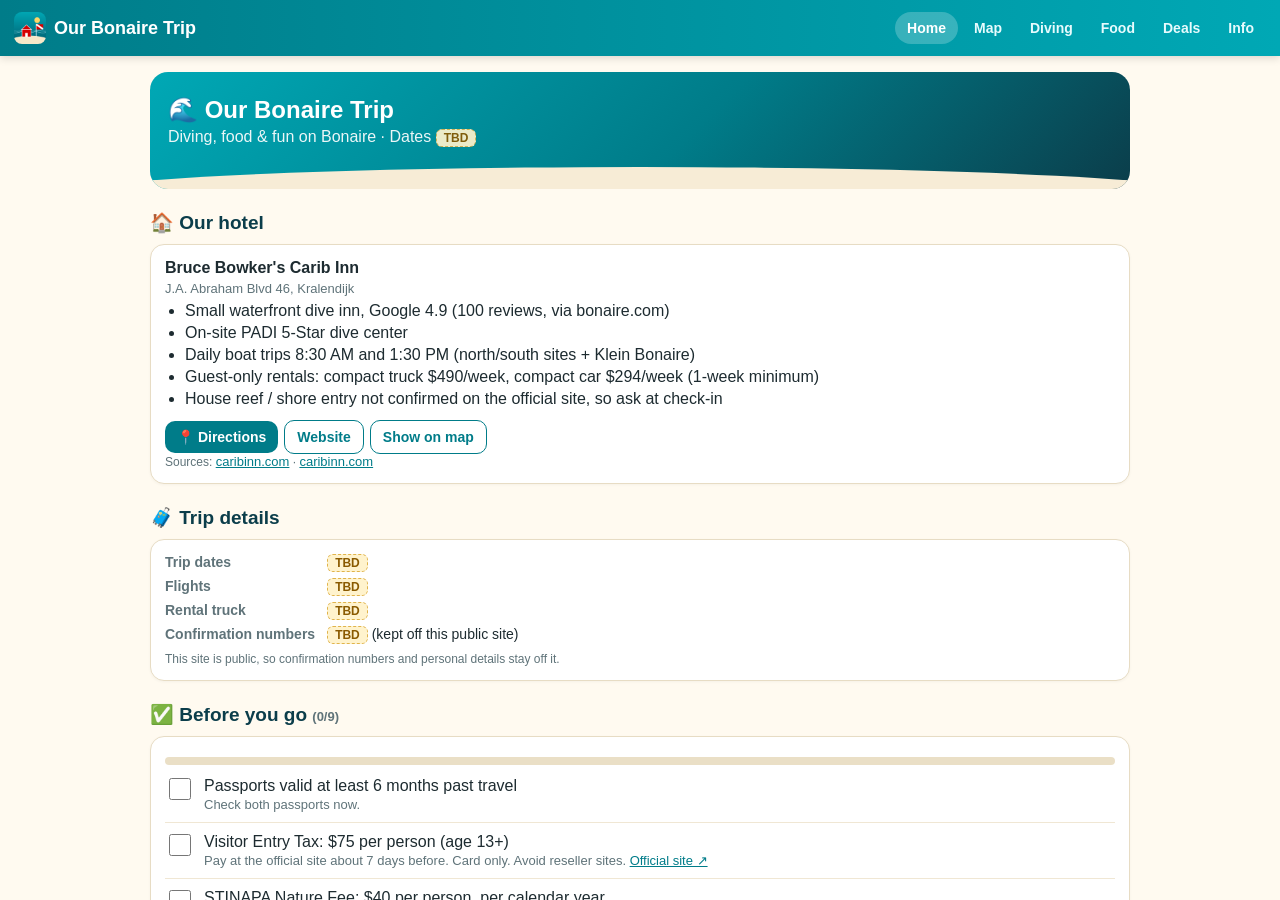
==== index.html @ 3a9d30bf "Our Bonaire Trip: PWA trip site (map, diving, food, deals, info)" ====
<!DOCTYPE html>
<html lang="en"><head><meta charset="utf-8">
<meta name="viewport" content="width=device-width, initial-scale=1, viewport-fit=cover">
<meta name="robots" content="noindex, nofollow">
<title>Our Bonaire Trip</title>
<meta name="description" content="Our Bonaire trip home base: map, diving, food, deals and info.">
<meta name="theme-color" content="#007c89">
<link rel="manifest" href="manifest.json">
<link rel="icon" type="image/png" sizes="192x192" href="icons/icon-192.png">
<link rel="icon" type="image/png" sizes="32x32" href="icons/favicon-32.png">
<link rel="apple-touch-icon" href="icons/apple-touch-icon.png">
<meta name="apple-mobile-web-app-capable" content="yes">
<meta name="mobile-web-app-capable" content="yes">
<meta name="apple-mobile-web-app-title" content="Bonaire">
<meta name="apple-mobile-web-app-status-bar-style" content="default">
<link rel="stylesheet" href="style.css">
</head><body>
<header class="top">
  <a class="brand" href="#home"><img src="icons/icon-192.png" alt=""><span>Our Bonaire Trip</span></a>
  <nav class="tabs" id="tabs"></nav>
</header>
<main id="main">
  <section id="v-home" class="view"></section>
  <section id="v-map" class="view mapview"><iframe id="mapframe" title="Bonaire map" loading="lazy"></iframe></section>
  <section id="v-diving" class="view"></section>
  <section id="v-food" class="view"></section>
  <section id="v-deals" class="view"></section>
  <section id="v-info" class="view"></section>
</main>
<nav class="bottombar" id="bottombar"></nav>
<script src="app.js"></script>
</body></html>
---- style.css ----
:root{--sea:#007c89;--sea2:#00a8b5;--deep:#0b3d4a;--sand:#f7ecd6;--sand2:#fffaf0;--coral:#ff7a59;--ink:#1d2b30;--mut:#5f7379;--card:#fff;--line:#e7dcc4;--top:56px;--bot:62px}
*{box-sizing:border-box}html,body{margin:0;height:100%}
body{font-family:-apple-system,BlinkMacSystemFont,"Segoe UI",Roboto,sans-serif;color:var(--ink);background:var(--sand2);-webkit-text-size-adjust:100%}
a{color:var(--sea)}
.top{position:fixed;top:0;left:0;right:0;height:var(--top);display:flex;align-items:center;gap:16px;padding:0 14px;background:linear-gradient(90deg,var(--sea),var(--sea2));color:#fff;z-index:50;box-shadow:0 2px 8px rgba(0,0,0,.15);padding-top:env(safe-area-inset-top)}
.brand{display:flex;align-items:center;gap:8px;color:#fff;text-decoration:none;font-weight:800;font-size:18px;white-space:nowrap}
.brand img{width:32px;height:32px;border-radius:8px}
.tabs{display:flex;gap:4px;margin-left:auto}
.tabs a,.bottombar a{text-decoration:none;color:inherit}
.tabs a{padding:8px 12px;border-radius:20px;font-weight:600;font-size:14px;color:#e6fbfd}
.tabs a.on{background:rgba(255,255,255,.22);color:#fff}
.bottombar{display:none}
main{position:absolute;top:var(--top);left:0;right:0;bottom:0;overflow:hidden}
.view{display:none;position:absolute;inset:0;overflow-y:auto;-webkit-overflow-scrolling:touch;padding:16px 16px 40px}
.view.on{display:block}
.view>.wrap{max-width:980px;margin:0 auto}
.mapview{padding:0}.mapview iframe{border:0;width:100%;height:100%;display:block}
@media (max-width:760px){
 .tabs{display:none}
 .bottombar{display:flex;position:fixed;left:0;right:0;bottom:0;height:calc(var(--bot) + env(safe-area-inset-bottom));padding-bottom:env(safe-area-inset-bottom);background:#fff;border-top:1px solid var(--line);z-index:50;box-shadow:0 -2px 8px rgba(0,0,0,.06)}
 .bottombar a{flex:1;display:flex;flex-direction:column;align-items:center;justify-content:center;font-size:11px;font-weight:600;color:var(--mut);gap:2px}
 .bottombar a .i{font-size:20px;line-height:1}
 .bottombar a.on{color:var(--sea)}
 .bottombar a.on .i{transform:scale(1.1)}
 main{bottom:calc(var(--bot) + env(safe-area-inset-bottom))}
 .view{padding:12px 12px 28px}
}
h1{font-size:24px;margin:4px 0 4px}h2{font-size:19px;margin:22px 0 8px;color:var(--deep)}h3{font-size:16px;margin:0 0 4px}
.hero{background:linear-gradient(135deg,#00a8b5 0%,#007c89 55%,#0b3d4a 100%);color:#fff;border-radius:18px;padding:20px 18px;position:relative;overflow:hidden}
.hero:after{content:"";position:absolute;left:-10%;right:-10%;bottom:-38px;height:60px;background:var(--sand);border-radius:50%}
.hero p{margin:4px 0 22px;opacity:.92}
.card{background:var(--card);border:1px solid var(--line);border-radius:14px;padding:14px;margin:10px 0;box-shadow:0 1px 3px rgba(0,0,0,.04)}
.grid{display:grid;grid-template-columns:repeat(auto-fill,minmax(280px,1fr));gap:10px}
.grid .card{margin:0}
.btn{display:inline-flex;align-items:center;gap:6px;background:var(--sea);color:#fff;text-decoration:none;border:0;border-radius:10px;padding:8px 12px;font-weight:700;font-size:14px;cursor:pointer;margin:6px 6px 0 0}
.btn.alt{background:#fff;color:var(--sea);border:1.5px solid var(--sea)}
.btn.sm{padding:5px 9px;font-size:13px}
.tbd{display:inline-block;background:#fff3cd;color:#8a5a00;border:1px dashed #e0b44c;border-radius:6px;padding:1px 7px;font-weight:700;font-size:12px}
.kv{display:grid;grid-template-columns:max-content 1fr;gap:6px 12px;font-size:14px}.kv b{color:var(--mut);font-weight:600}
ul.clean{margin:6px 0;padding-left:20px}ul.clean li{margin:4px 0}
.check{display:flex;gap:10px;align-items:flex-start;padding:10px 0;border-bottom:1px solid #f0e7d4}
.check:last-child{border-bottom:0}
.check input{width:22px;height:22px;margin-top:1px;accent-color:var(--sea);flex:none}
.check.done .t{text-decoration:line-through;color:var(--mut)}
.check .n{font-size:13px;color:var(--mut);margin-top:2px}
.progress{height:8px;background:#eadfc6;border-radius:6px;overflow:hidden;margin:6px 0 2px}.progress div{height:100%;background:var(--sea2)}
.chips{display:flex;flex-wrap:wrap;gap:6px;margin:8px 0}
.chip{border:1.5px solid var(--line);background:#fff;border-radius:18px;padding:5px 11px;font-size:13px;font-weight:600;cursor:pointer;color:var(--ink)}
.chip.on{background:var(--deep);border-color:var(--deep);color:#fff}
.dot{display:inline-block;width:11px;height:11px;border-radius:50%;margin-right:4px;vertical-align:-1px;border:1.5px solid #fff;box-shadow:0 0 0 1px rgba(0,0,0,.25)}
.meta{font-size:13px;color:var(--mut)}
.stars{color:#f5a623;font-size:17px;letter-spacing:1px}.score{font-weight:800;font-size:17px;margin-left:4px}
.vb{display:inline-block;color:#fff;border-radius:10px;padding:1px 8px;font-size:12px;font-weight:700}
.flag{font-size:13px;color:#8a4b00;background:#fff3e0;border-radius:6px;padding:5px 7px;margin-top:6px}
.rank{display:flex;gap:10px}.rank .num{font-size:20px;font-weight:800;color:var(--sea);min-width:28px}
.src a{font-size:13px}
.small{font-size:12px;color:var(--mut)}
.price{font-weight:700;color:var(--deep)}
.foot{margin:30px 0 10px;text-align:center;font-size:12px;color:var(--mut)}
details summary{cursor:pointer;font-weight:700;color:var(--sea);margin-top:6px}
.filters{position:sticky;top:-12px;z-index:5;background:var(--sand2);padding:6px 0;border-bottom:1px solid var(--line)}
.count{font-weight:700;font-size:14px;margin:6px 0}
.tel{font-weight:800}
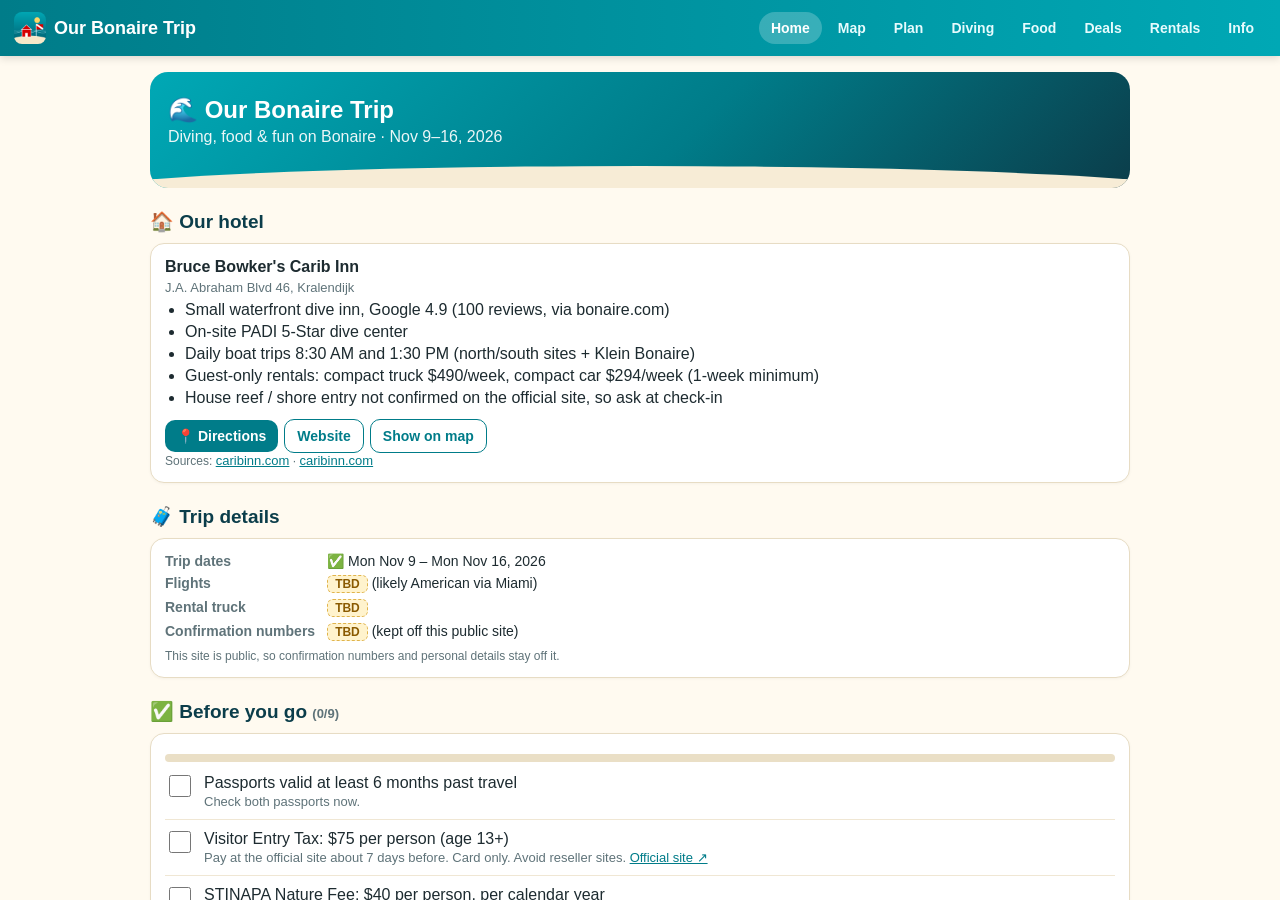
==== commit 7b01ef2e: "Add Rentals and Itinerary tabs, trip dates" ====
--- a/index.html
+++ b/index.html
@@ -22,9 +22,11 @@
 <main id="main">
   <section id="v-home" class="view"></section>
   <section id="v-map" class="view mapview"><iframe id="mapframe" title="Bonaire map" loading="lazy"></iframe></section>
+  <section id="v-itinerary" class="view"></section>
   <section id="v-diving" class="view"></section>
   <section id="v-food" class="view"></section>
   <section id="v-deals" class="view"></section>
+  <section id="v-rentals" class="view"></section>
   <section id="v-info" class="view"></section>
 </main>
 <nav class="bottombar" id="bottombar"></nav>
--- a/style.css
+++ b/style.css
@@ -61,3 +61,7 @@
 .filters{position:sticky;top:-12px;z-index:5;background:var(--sand2);padding:6px 0;border-bottom:1px solid var(--line)}
 .count{font-weight:700;font-size:14px;margin:6px 0}
 .tel{font-weight:800}
+
+.week{display:grid;grid-template-columns:repeat(8,1fr);gap:4px;margin:10px 0}.week a{background:#fff;border:1px solid var(--line);border-radius:10px;padding:6px 2px;text-align:center;text-decoration:none;color:var(--ink);display:flex;flex-direction:column;font-size:12px}.week a span{font-size:16px;font-weight:700}
+.tag{font-size:11px;background:#eee;color:var(--mut);border-radius:8px;padding:2px 6px;font-weight:600;vertical-align:middle}
+@media(max-width:480px){.bottombar a{font-size:9.5px}.bottombar a .i{font-size:18px}}
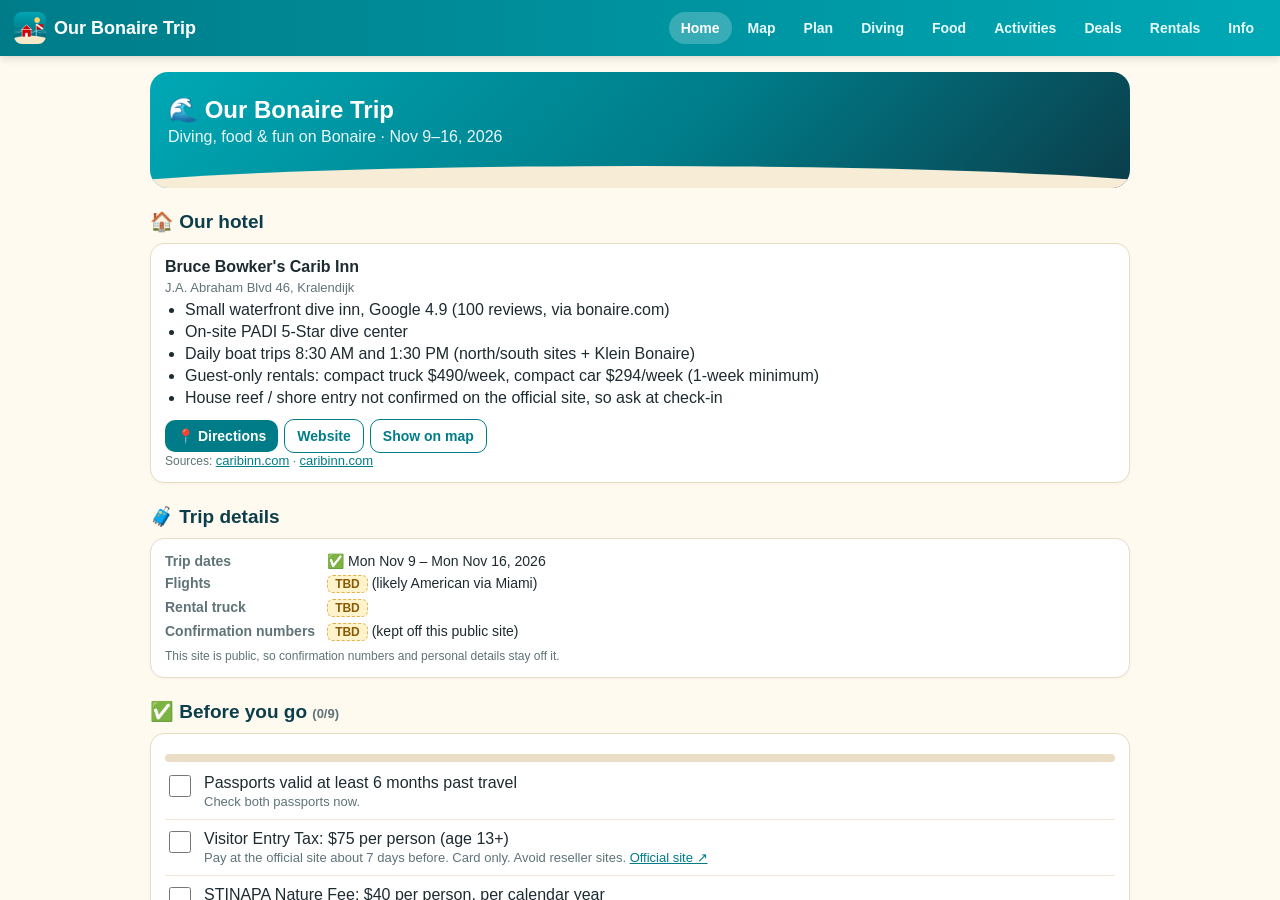
==== commit a817cb6d: "Add Activities tab: 24 non-diving activities with free-licensed photos, filters, hearts, copy-picks" ====
--- a/index.html
+++ b/index.html
@@ -25,10 +25,12 @@
   <section id="v-itinerary" class="view"></section>
   <section id="v-diving" class="view"></section>
   <section id="v-food" class="view"></section>
+  <section id="v-activities" class="view"></section>
   <section id="v-deals" class="view"></section>
   <section id="v-rentals" class="view"></section>
   <section id="v-info" class="view"></section>
 </main>
 <nav class="bottombar" id="bottombar"></nav>
+<script src="activities.js"></script>
 <script src="app.js"></script>
 </body></html>
--- a/style.css
+++ b/style.css
@@ -65,3 +65,22 @@
 .week{display:grid;grid-template-columns:repeat(8,1fr);gap:4px;margin:10px 0}.week a{background:#fff;border:1px solid var(--line);border-radius:10px;padding:6px 2px;text-align:center;text-decoration:none;color:var(--ink);display:flex;flex-direction:column;font-size:12px}.week a span{font-size:16px;font-weight:700}
 .tag{font-size:11px;background:#eee;color:var(--mut);border-radius:8px;padding:2px 6px;font-weight:600;vertical-align:middle}
 @media(max-width:480px){.bottombar a{font-size:9.5px}.bottombar a .i{font-size:18px}}
+/* Activities */
+.act{padding:0;overflow:hidden;display:flex;flex-direction:column}
+.act>*:not(figure){margin-left:14px;margin-right:14px}
+.act-fig{margin:0 0 10px;position:relative}
+.act-fig img{display:block;width:100%;height:auto;aspect-ratio:3/2;object-fit:cover;background:#e8f4f5}
+.act-fig figcaption{padding:4px 14px 0;line-height:1.35}
+.act-fig figcaption a{color:var(--mut)}
+.act-heart{position:absolute;top:8px;right:8px;width:44px;height:44px;border-radius:50%;border:0;background:rgba(255,255,255,.92);font-size:24px;line-height:1;color:var(--coral);cursor:pointer;box-shadow:0 1px 4px rgba(0,0,0,.25)}
+.act-heart.on{background:var(--coral);color:#fff}
+.act-cat{font-size:11px;font-weight:700;text-transform:uppercase;letter-spacing:.5px;color:var(--sea);margin-bottom:2px}
+.act-kv{font-size:13px;margin:6px 14px}
+.act-row{display:grid;grid-template-columns:24px 1fr;gap:4px;margin:3px 0;font-size:13px}
+.act-row b{font-weight:400}
+.act-desc{font-size:14px;margin:6px 14px}
+.act details{font-size:14px}
+.act-btns{margin-top:auto!important;padding:8px 0 14px}
+.act-bar{display:flex;flex-wrap:wrap;align-items:center;gap:8px;margin:4px 0}
+.act-bar .btn{margin:0}
+.act-pre{flex-basis:100%;white-space:pre-wrap;font-size:12px;background:#fff;border:1px solid var(--line);border-radius:8px;padding:8px;margin:0;max-height:160px;overflow:auto;user-select:all}
